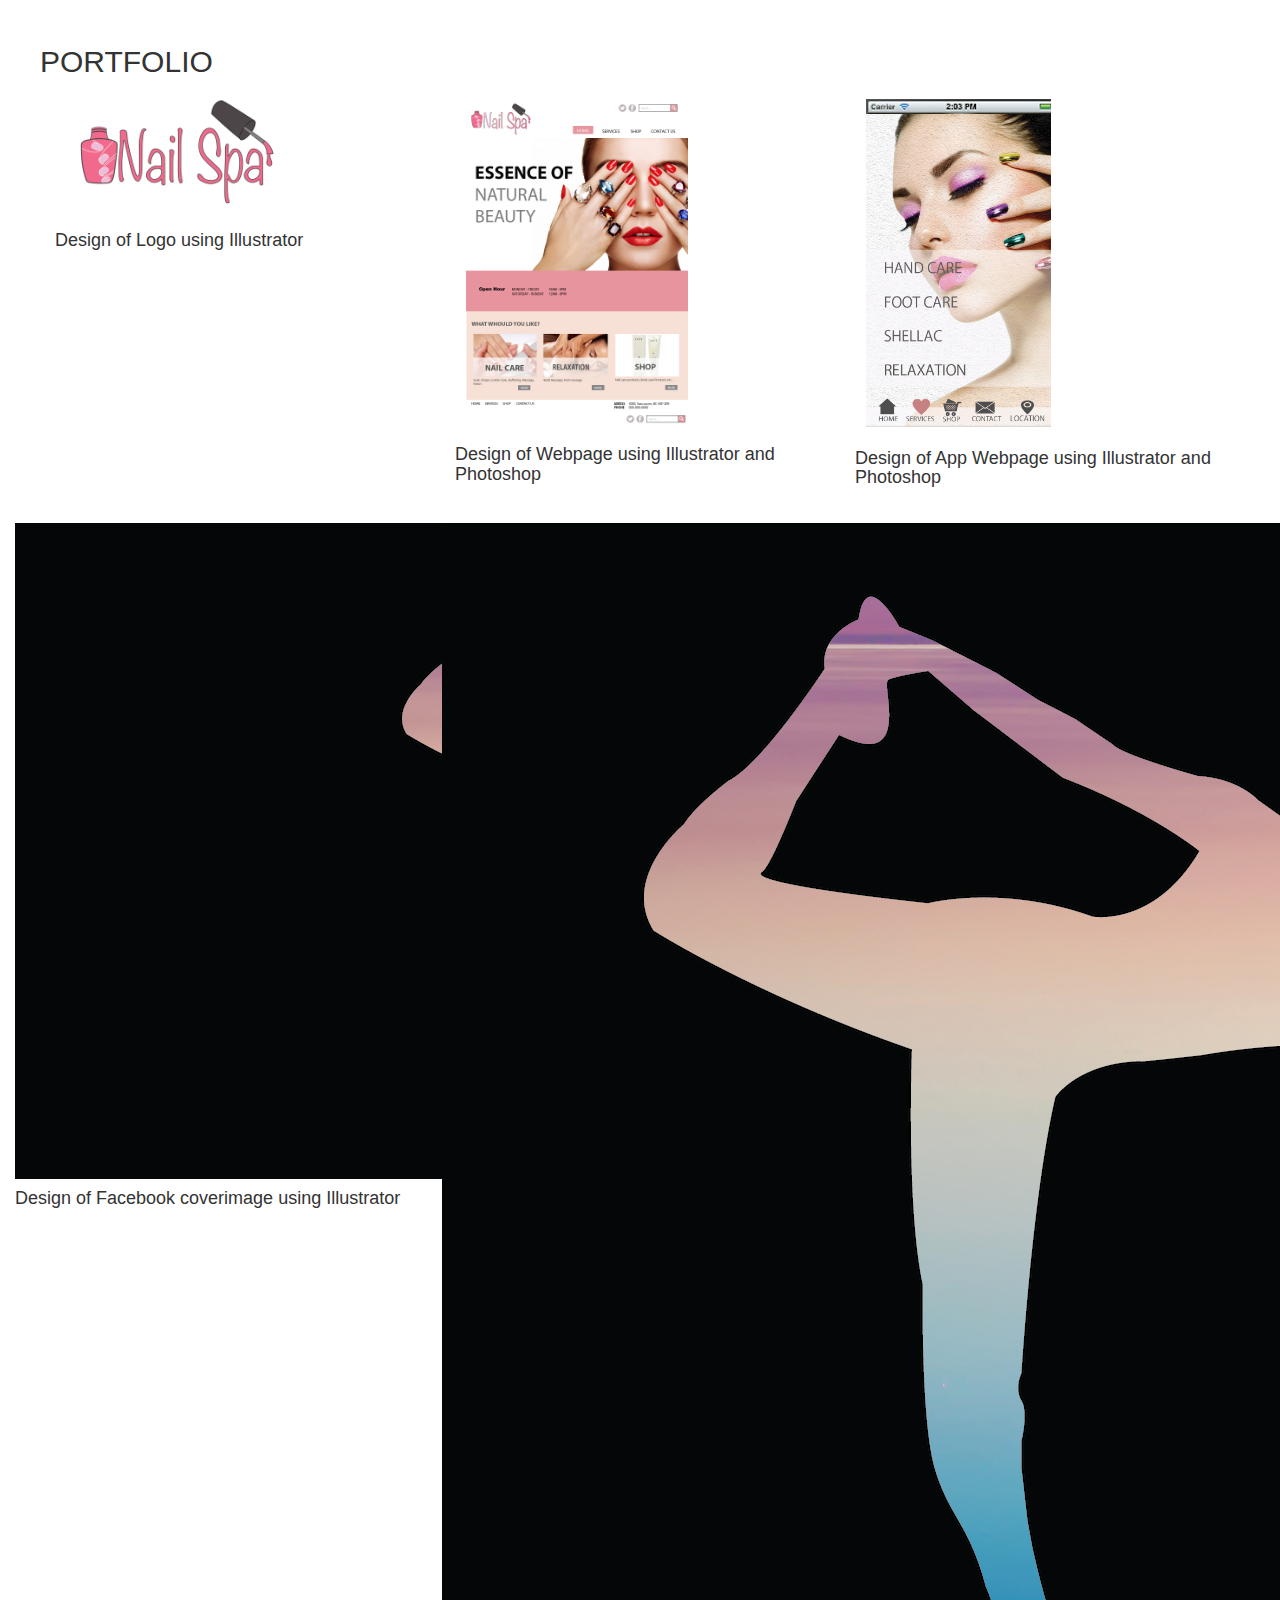
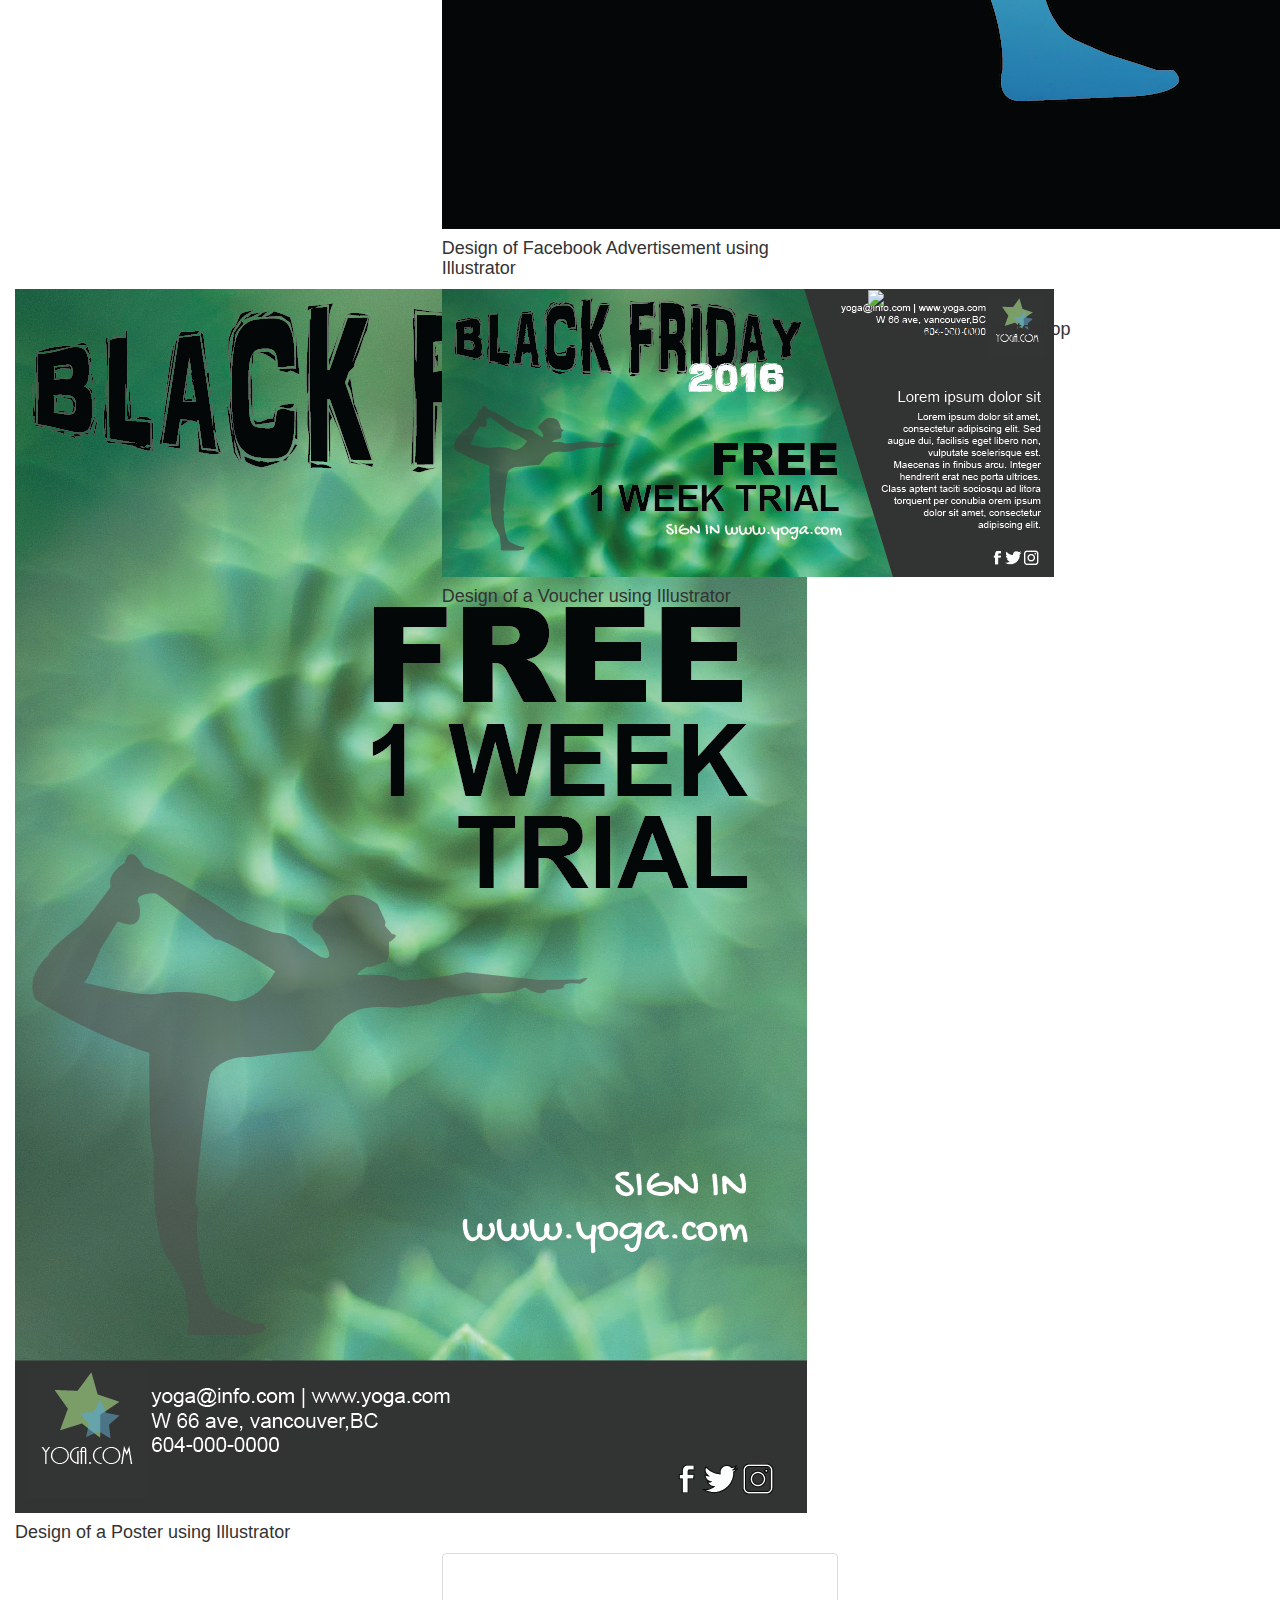
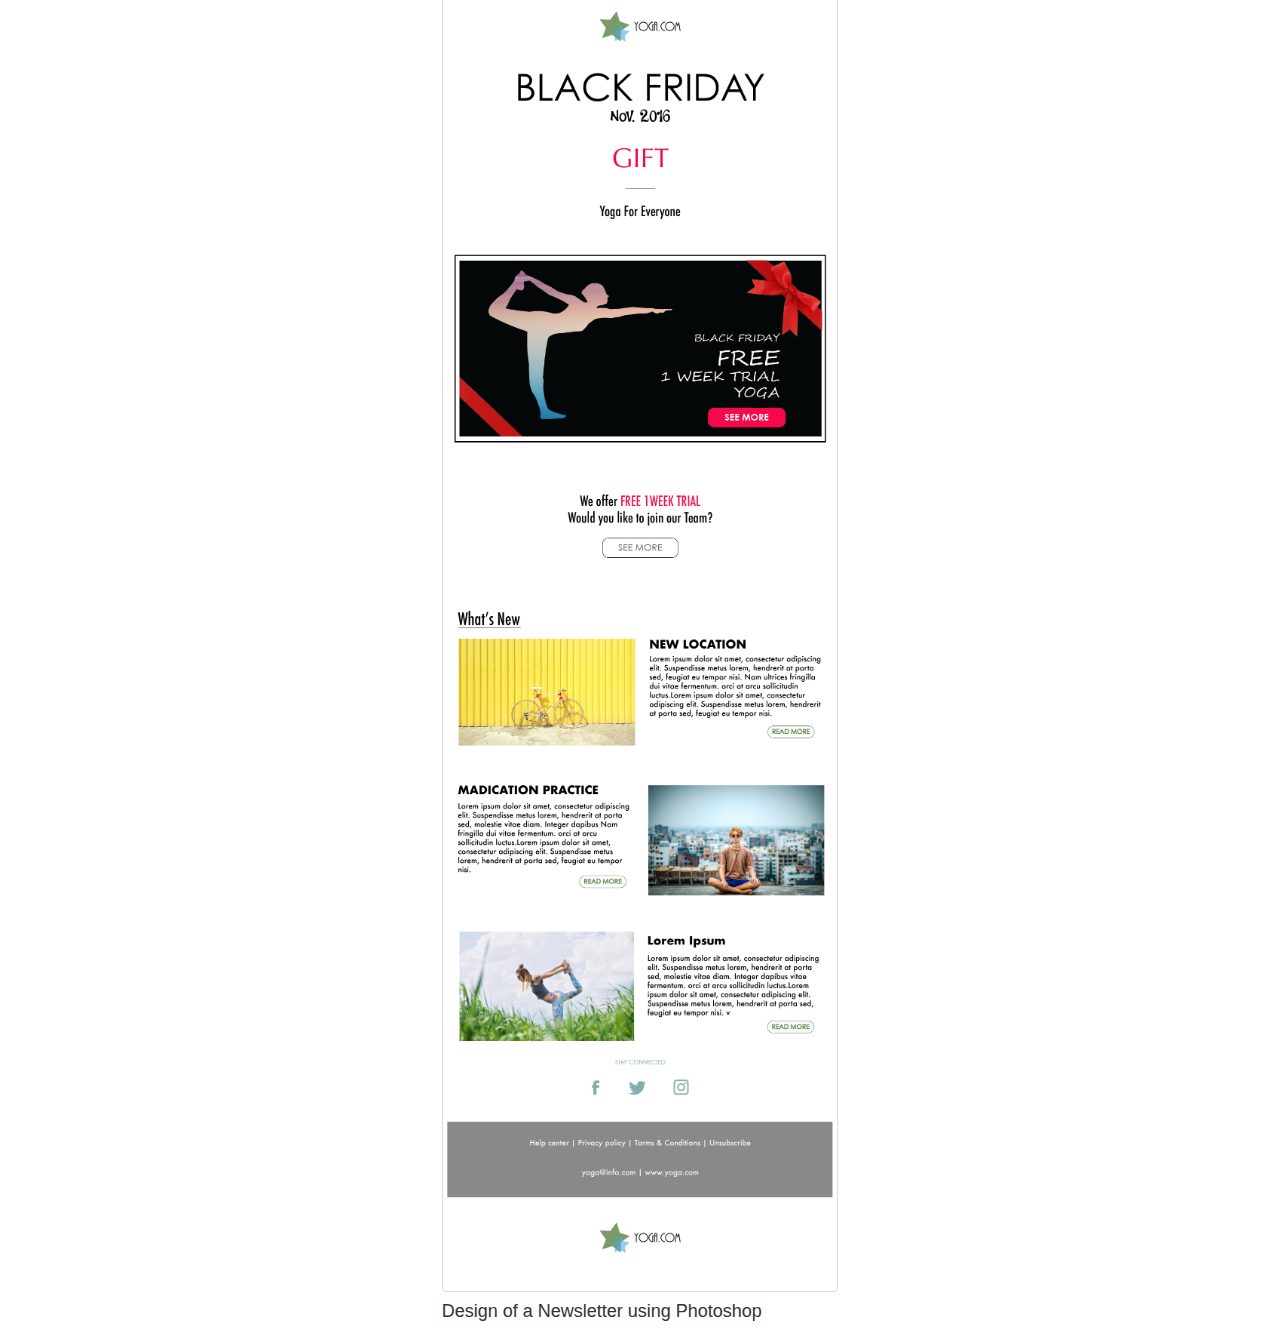
==== design.html @ 1d2e7ceb "Delete one of the menu" ====
<!DOCTYPE html>
<html lang="en">

<head>
    <meta charset="utf-8">
    <meta http-equiv="X-UA-Compatible" content="IE=edge">
    <meta name="viewport" content="width=device-width, initial-scale=1">
    <title>Ai Yamamoto</title>
    <link href="https://fonts.googleapis.com/css?family=Pathway+Gothic+One" rel="stylesheet">
    <link href="https://fonts.googleapis.com/css?family=Chela+One" rel="stylesheet">
    <link href="https://fonts.googleapis.com/css?family=Ranchers" rel="stylesheet">
    <link href="https://fonts.googleapis.com/css?family=Acme" rel="stylesheet">
    <link href="https://maxcdn.bootstrapcdn.com/font-awesome/4.7.0/css/font-awesome.min.css" rel="stylesheet">
    <link rel="stylesheet" href="css/bootstrap.css">
    <link href="css/hover-min.css" rel="stylesheet">
    <link rel="stylesheet" href="css/imagehover.css">
    <link rel="stylesheet" href="css/portfolio.css">

    <script type="text/javascript" src="js/jquery-3.1.1.min.js"></script>
    <script type="text/javascript" src="js/bootstrap.min.js"></script>
    <script type="text/javascript" src="js/portfolio.js"></script>
    <script src="http://ajax.googleapis.com/ajax/libs/jquery/1.9.1/jquery.min.js"></script>
</head>

<body>
    <div class="container">
        <div class="col-md-12" id="Portfolio" style="padding: 2%;">
            <h2>PORTFOLIO</h2>
            <div class="col-md-4 col-xs-4">
                <img class="hvr-grow-shadow" src="img/portfolioimages/logo.png" alt="R">
                <h4>Design of Logo using Illustrator</h4>
            </div>
            <div class="col-md-4 col-xs-4">
                <img class="hvr-grow-shadow" src="img/portfolioimages/Webdesign.png" alt="R">
                <h4>Design of Webpage using Illustrator and Photoshop</h4>
            </div>
            <div class="col-md-4 col-xs-4">
                <img class="hvr-grow-shadow" src="img/portfolioimages/APPwebdesign.png" alt="R" style="width:50%;">
                <h4>Design of App Webpage using Illustrator and Photoshop</h4>
            </div>
        </div>
        <div class="row">
            <div class="col-md-4 col-xs-4">
                <img src="img/portfolioimages/FBcoverimage.jpg" alt="R">
                <h4>Design of Facebook coverimage using Illustrator</h4>
            </div>
            <div class="col-md-4 col-xs-4">
                <img src="img/portfolioimages/FBAD.jpg" alt="R">
                <h4>Design of Facebook Advertisement using Illustrator</h4>
            </div>
            <div class="col-md-4 col-xs-4">
            </div>
        </div>
        <div class="row">
            <div class="col-md-4 col-xs-4">
                <img src="img/portfolioimages/Poster.png" alt="Poster">
                <h4>Design of a Poster using Illustrator</h4>
            </div>
            <div class="col-md-4 col-xs-4">
                <img src="img/portfolioimages/Voucher.png" alt="R">
                <h4>Design of a Voucher using Illustrator</h4>
            </div>
            <div class="col-md-4 col-xs-4">
                <img src="img/portfolioimages/MockUp.png" alt="R">
                <h4>Mockup using Photoshop</h4>
            </div>
        </div>
        <div class="row">
            <div class="col-md-4 col-xs-4">
            </div>
            <div class="col-md-4 col-xs-4">
                <img class="img-thumbnail" src="img/portfolioimages/Newsletter.png" alt="R">
                <h4>Design of a Newsletter using Photoshop</h4>
            </div>
            <div class="col-md-4 col-xs-4">
            </div>
        </div>
    </div>
</body>
---- css/imagehover.css ----
/*
 * ImageHover.css - http://www.imagehover.io
 * Version 1.0
 * Author: Ciarán Walsh

 * Made available under a MIT License:
 * http://www.opensource.org/licenses/mit-license.php

 */
[class^='imghvr-'],
[class*=' imghvr-'] {
  position: relative;
  display: inline-block;
  margin: 0px;
  max-width: 100%;
  background-color: #2266a5;
  color: #fff;
  overflow: hidden;
  -webkit-backface-visibility: hidden;
  backface-visibility: hidden;
  -moz-osx-font-smoothing: grayscale;
  -webkit-transform: translateZ(0);
  transform: translateZ(0);
}
[class^='imghvr-'] > img,
[class*=' imghvr-'] > img {
  vertical-align: top;
  max-width: 100%;
}
[class^='imghvr-'] figcaption,
[class*=' imghvr-'] figcaption {
  background-color: #135796;
  padding: 30px;
  position: absolute;
  top: 0;
  bottom: 0;
  left: 0;
  right: 0;
  color: #ffffff;
}
[class^='imghvr-'] figcaption h1,
[class*=' imghvr-'] figcaption h1,
[class^='imghvr-'] figcaption h2,
[class*=' imghvr-'] figcaption h2,
[class^='imghvr-'] figcaption h3,
[class*=' imghvr-'] figcaption h3,
[class^='imghvr-'] figcaption h4,
[class*=' imghvr-'] figcaption h4,
[class^='imghvr-'] figcaption h5,
[class*=' imghvr-'] figcaption h5,
[class^='imghvr-'] figcaption h6,
[class*=' imghvr-'] figcaption h6 {
  color: #ffffff;
}
[class^='imghvr-'] a,
[class*=' imghvr-'] a {
  position: absolute;
  top: 0;
  bottom: 0;
  left: 0;
  right: 0;
  z-index: 1;
}
[class^='imghvr-'],
[class*=' imghvr-'],
[class^='imghvr-']:before,
[class^='imghvr-']:after,
[class*=' imghvr-']:before,
[class*=' imghvr-']:after,
[class^='imghvr-'] *,
[class*=' imghvr-'] *,
[class^='imghvr-'] *:before,
[class^='imghvr-'] *:after,
[class*=' imghvr-'] *:before,
[class*=' imghvr-'] *:after {
  -webkit-box-sizing: border-box;
  box-sizing: border-box;
  -webkit-transition: all 0.35s ease;
  transition: all 0.35s ease;
}
/* imghvr-fade-*
   ----------------------------- */
[class^='imghvr-fade'] figcaption,
[class*=' imghvr-fade'] figcaption {
  opacity: 0;
}
[class^='imghvr-fade']:hover > img,
[class*=' imghvr-fade']:hover > img {
  opacity: 0;
}
[class^='imghvr-fade']:hover figcaption,
[class*=' imghvr-fade']:hover figcaption {
  opacity: 1;
}
[class^='imghvr-fade']:hover > img,
[class*=' imghvr-fade']:hover > img,
[class^='imghvr-fade']:hover figcaption,
[class*=' imghvr-fade']:hover figcaption {
  -webkit-transform: translate(0px, 0px);
  transform: translate(0px, 0px);
}
/* imghvr-fade
   ----------------------------- */
/* imghvr-fade-in-up
   ----------------------------- */
.imghvr-fade-in-up figcaption {
  -webkit-transform: translate(0px, 15%);
  transform: translate(0px, 15%);
}
/* imghvr-fade-in-down
   ----------------------------- */
.imghvr-fade-in-down figcaption {
  -webkit-transform: translate(0, -15%);
  transform: translate(0, -15%);
}
/* imghvr-fade-in-left
   ----------------------------- */
.imghvr-fade-in-left figcaption {
  -webkit-transform: translate(-15%, 0);
  transform: translate(-15%, 0);
}
/* imghvr-fade-in-right
   ----------------------------- */
.imghvr-fade-in-right figcaption {
  -webkit-transform: translate(15%, 0px);
  transform: translate(15%, 0px);
}
/* imghvr-push-*
   ----------------------------- */
[class^='imghvr-push-']:hover figcaption,
[class*=' imghvr-push-']:hover figcaption {
  -webkit-transform: translate(0, 0);
  transform: translate(0, 0);
}
/* imghvr-push-up
   ----------------------------- */
.imghvr-push-up figcaption {
  -webkit-transform: translateY(100%);
  transform: translateY(100%);
}
.imghvr-push-up:hover > img {
  -webkit-transform: translateY(-100%);
  transform: translateY(-100%);
}
/* imghvr-push-down
   ----------------------------- */
.imghvr-push-down figcaption {
  -webkit-transform: translateY(-100%);
  transform: translateY(-100%);
}
.imghvr-push-down:hover > img {
  -webkit-transform: translateY(100%);
  transform: translateY(100%);
}
/* imghvr-push-left
   ----------------------------- */
.imghvr-push-left figcaption {
  -webkit-transform: translateX(100%);
  transform: translateX(100%);
}
.imghvr-push-left:hover > img {
  -webkit-transform: translateX(-100%);
  transform: translateX(-100%);
}
/* imghvr-push--right
   ----------------------------- */
.imghvr-push-right figcaption {
  -webkit-transform: translateX(-100%);
  transform: translateX(-100%);
}
.imghvr-push-right:hover > img {
  -webkit-transform: translateX(100%);
  transform: translateX(100%);
}
/* imghvr-slide-*
   ----------------------------- */
[class^='imghvr-slide-']:hover figcaption,
[class*=' imghvr-slide-']:hover figcaption {
  -webkit-transform: translate(0, 0);
  transform: translate(0, 0);
}
/* imghvr-slide-up
   ----------------------------- */
.imghvr-slide-up figcaption {
  -webkit-transform: translateY(100%);
  transform: translateY(100%);
}
/* imghvr-slide-down
   ----------------------------- */
.imghvr-slide-down figcaption {
  -webkit-transform: translateY(-100%);
  transform: translateY(-100%);
}
/* imghvr-slide-left
   ----------------------------- */
.imghvr-slide-left figcaption {
  -webkit-transform: translateX(100%);
  transform: translateX(100%);
}
/* imghvr-slide-right
   ----------------------------- */
.imghvr-slide-right figcaption {
  -webkit-transform: translateX(-100%);
  transform: translateX(-100%);
}
/* imghvr-slide-top-left
   ----------------------------- */
.imghvr-slide-top-left figcaption {
  -webkit-transform: translate(-100%, -100%);
  transform: translate(-100%, -100%);
}
/* imghvr-slide-top-right
   ----------------------------- */
.imghvr-slide-top-right figcaption {
  -webkit-transform: translate(100%, -100%);
  transform: translate(100%, -100%);
}
/* imghvr-slide-bottom-left
   ----------------------------- */
.imghvr-slide-bottom-left figcaption {
  -webkit-transform: translate(-100%, 100%);
  transform: translate(-100%, 100%);
}
/* imghvr-slide-bottom-right
   ----------------------------- */
.imghvr-slide-bottom-right figcaption {
  -webkit-transform: translate(100%, 100%);
  transform: translate(100%, 100%);
}
/* imghvr-reveal-*
   ----------------------------- */
[class^='imghvr-reveal-']:before,
[class*=' imghvr-reveal-']:before {
  position: absolute;
  top: 0;
  bottom: 0;
  left: 0;
  right: 0;
  content: '';
  background-color: #135796;
}
[class^='imghvr-reveal-'] figcaption,
[class*=' imghvr-reveal-'] figcaption {
  opacity: 0;
}
[class^='imghvr-reveal-']:hover:before,
[class*=' imghvr-reveal-']:hover:before {
  -webkit-transform: translate(0, 0);
  transform: translate(0, 0);
}
[class^='imghvr-reveal-']:hover figcaption,
[class*=' imghvr-reveal-']:hover figcaption {
  opacity: 1;
  -webkit-transition-delay: 0.21s;
  transition-delay: 0.21s;
}
/* imghvr-reveal-up
   ----------------------------- */
.imghvr-reveal-up:before {
  -webkit-transform: translateY(100%);
  transform: translateY(100%);
}
/* imghvr-reveal-down
   ----------------------------- */
.imghvr-reveal-down:before {
  -webkit-transform: translateY(-100%);
  transform: translateY(-100%);
}
/* imghvr-reveal-left
   ----------------------------- */
.imghvr-reveal-left:before {
  -webkit-transform: translateX(100%);
  transform: translateX(100%);
}
/* imghvr-reveal-right
   ----------------------------- */
.imghvr-reveal-right:before {
  -webkit-transform: translateX(-100%);
  transform: translateX(-100%);
}
/* imghvr-reveal-top-left
   ----------------------------- */
.imghvr-reveal-top-left:before {
  -webkit-transform: translate(-100%, -100%);
  transform: translate(-100%, -100%);
}
/* imghvr-reveal-top-right
   ----------------------------- */
.imghvr-reveal-top-right:before {
  -webkit-transform: translate(100%, -100%);
  transform: translate(100%, -100%);
}
/* imghvr-reveal-bottom-left
   ----------------------------- */
.imghvr-reveal-bottom-left:before {
  -webkit-transform: translate(-100%, 100%);
  transform: translate(-100%, 100%);
}
/* imghvr-reveal-bottom-right
   ----------------------------- */
.imghvr-reveal-bottom-right:before {
  -webkit-transform: translate(100%, 100%);
  transform: translate(100%, 100%);
}
/* imghvr-hinge-*
   ----------------------------- */
[class^='imghvr-hinge-'],
[class*=' imghvr-hinge-'] {
  -webkit-perspective: 50em;
  perspective: 50em;
}
[class^='imghvr-hinge-'] figcaption,
[class*=' imghvr-hinge-'] figcaption {
  opacity: 0;
  z-index: 1;
}
[class^='imghvr-hinge-']:hover img,
[class*=' imghvr-hinge-']:hover img {
  opacity: 0;
}
[class^='imghvr-hinge-']:hover figcaption,
[class*=' imghvr-hinge-']:hover figcaption {
  opacity: 1;
  -webkit-transition-delay: 0.21s;
  transition-delay: 0.21s;
}
/* imghvr-hinge-up
   ----------------------------- */
.imghvr-hinge-up img {
  -webkit-transform-origin: 50% 0%;
  -ms-transform-origin: 50% 0%;
  transform-origin: 50% 0%;
}
.imghvr-hinge-up figcaption {
  -webkit-transform: rotateX(90deg);
  transform: rotateX(90deg);
  -webkit-transform-origin: 50% 100%;
  -ms-transform-origin: 50% 100%;
  transform-origin: 50% 100%;
}
.imghvr-hinge-up:hover > img {
  -webkit-transform: rotateX(-90deg);
  transform: rotateX(-90deg);
}
.imghvr-hinge-up:hover figcaption {
  -webkit-transform: rotateX(0deg);
  transform: rotateX(0deg);
}
/* imghvr-hinge-down
   ----------------------------- */
.imghvr-hinge-down img {
  -webkit-transform-origin: 50% 100%;
  -ms-transform-origin: 50% 100%;
  transform-origin: 50% 100%;
}
.imghvr-hinge-down figcaption {
  -webkit-transform: rotateX(-90deg);
  transform: rotateX(-90deg);
  -webkit-transform-origin: 50% -50%;
  -ms-transform-origin: 50% -50%;
  transform-origin: 50% -50%;
}
.imghvr-hinge-down:hover > img {
  -webkit-transform: rotateX(90deg);
  transform: rotateX(90deg);
  opacity: 0;
}
.imghvr-hinge-down:hover figcaption {
  -webkit-transform: rotateX(0deg);
  transform: rotateX(0deg);
}
/* imghvr-hinge-left
   ----------------------------- */
.imghvr-hinge-left img {
  -webkit-transform-origin: 0% 50%;
  -ms-transform-origin: 0% 50%;
  transform-origin: 0% 50%;
}
.imghvr-hinge-left figcaption {
  -webkit-transform: rotateY(-90deg);
  transform: rotateY(-90deg);
  -webkit-transform-origin: 100% 50%;
  -ms-transform-origin: 100% 50%;
  transform-origin: 100% 50%;
}
.imghvr-hinge-left:hover > img {
  -webkit-transform: rotateY(90deg);
  transform: rotateY(90deg);
}
.imghvr-hinge-left:hover figcaption {
  -webkit-transform: rotateY(0deg);
  transform: rotateY(0deg);
}
/* imghvr-hinge-right
   ----------------------------- */
.imghvr-hinge-right img {
  -webkit-transform-origin: 100% 50%;
  -ms-transform-origin: 100% 50%;
  transform-origin: 100% 50%;
}
.imghvr-hinge-right figcaption {
  -webkit-transform: rotateY(90deg);
  transform: rotateY(90deg);
  -webkit-transform-origin: 0 50%;
  -ms-transform-origin: 0 50%;
  transform-origin: 0 50%;
}
.imghvr-hinge-right:hover > img {
  -webkit-transform: rotateY(-90deg);
  transform: rotateY(-90deg);
}
.imghvr-hinge-right:hover figcaption {
  -webkit-transform: rotateY(0deg);
  transform: rotateY(0deg);
}
/* imghvr-flip-*
   ----------------------------- */
[class^='imghvr-flip-'],
[class*=' imghvr-flip-'] {
  -webkit-perspective: 50em;
  perspective: 50em;
}
[class^='imghvr-flip-'] img,
[class*=' imghvr-flip-'] img {
  backface-visibility: hidden;
}
[class^='imghvr-flip-'] figcaption,
[class*=' imghvr-flip-'] figcaption {
  opacity: 0;
}
[class^='imghvr-flip-']:hover > img,
[class*=' imghvr-flip-']:hover > img {
  opacity: 0;
}
[class^='imghvr-flip-']:hover figcaption,
[class*=' imghvr-flip-']:hover figcaption {
  opacity: 1;
  -webkit-transition-delay: 0.13999999999999999s;
  transition-delay: 0.13999999999999999s;
}
/* imghvr-flip-horiz
   ----------------------------- */
.imghvr-flip-horiz figcaption {
  -webkit-transform: rotateX(90deg);
  transform: rotateX(90deg);
  -webkit-transform-origin: 0% 50%;
  -ms-transform-origin: 0% 50%;
  transform-origin: 0% 50%;
}
.imghvr-flip-horiz:hover img {
  -webkit-transform: rotateX(-180deg);
  transform: rotateX(-180deg);
}
.imghvr-flip-horiz:hover figcaption {
  -webkit-transform: rotateX(0deg);
  transform: rotateX(0deg);
}
/* imghvr-flip-vert
   ----------------------------- */
.imghvr-flip-vert figcaption {
  -webkit-transform: rotateY(90deg);
  transform: rotateY(90deg);
  -webkit-transform-origin: 50% 0%;
  -ms-transform-origin: 50% 0%;
  transform-origin: 50% 0%;
}
.imghvr-flip-vert:hover > img {
  -webkit-transform: rotateY(-180deg);
  transform: rotateY(-180deg);
}
.imghvr-flip-vert:hover figcaption {
  -webkit-transform: rotateY(0deg);
  transform: rotateY(0deg);
}
/* imghvr-flip-diag-1
   ----------------------------- */
.imghvr-flip-diag-1 figcaption {
  -webkit-transform: rotate3d(1, -1, 0, 100deg);
  transform: rotate3d(1, -1, 0, 100deg);
}
.imghvr-flip-diag-1:hover > img {
  -webkit-transform: rotate3d(-1, 1, 0, 100deg);
  transform: rotate3d(-1, 1, 0, 100deg);
}
.imghvr-flip-diag-1:hover figcaption {
  -webkit-transform: rotate3d(0, 0, 0, 0deg);
  transform: rotate3d(0, 0, 0, 0deg);
}
/* imghvr-flip-diag-2
   ----------------------------- */
.imghvr-flip-diag-2 figcaption {
  -webkit-transform: rotate3d(1, 1, 0, 100deg);
  transform: rotate3d(1, 1, 0, 100deg);
}
.imghvr-flip-diag-2:hover > img {
  -webkit-transform: rotate3d(-1, -1, 0, 100deg);
  transform: rotate3d(-1, -1, 0, 100deg);
}
.imghvr-flip-diag-2:hover figcaption {
  -webkit-transform: rotate3d(0, 0, 0, 0deg);
  transform: rotate3d(0, 0, 0, 0deg);
}
/* imghvr-shutter-out-*
   ----------------------------- */
[class^='imghvr-shutter-out-']:before,
[class*=' imghvr-shutter-out-']:before {
  background: #135796;
  position: absolute;
  content: '';
  -webkit-transition-delay: 0.105s;
  transition-delay: 0.105s;
}
[class^='imghvr-shutter-out-'] figcaption,
[class*=' imghvr-shutter-out-'] figcaption {
  opacity: 0;
  -webkit-transition-delay: 0s;
  transition-delay: 0s;
}
[class^='imghvr-shutter-out-']:hover:before,
[class*=' imghvr-shutter-out-']:hover:before {
  -webkit-transition-delay: 0s;
  transition-delay: 0s;
}
[class^='imghvr-shutter-out-']:hover figcaption,
[class*=' imghvr-shutter-out-']:hover figcaption {
  opacity: 1;
  -webkit-transition-delay: 0.105s;
  transition-delay: 0.105s;
}
/* imghvr-shutter-out-horiz
   ----------------------------- */
.imghvr-shutter-out-horiz:before {
  left: 50%;
  right: 50%;
  top: 0;
  bottom: 0;
}
.imghvr-shutter-out-horiz:hover:before {
  left: 0;
  right: 0;
}
/* imghvr-shutter-out-vert
   ----------------------------- */
.imghvr-shutter-out-vert:before {
  top: 50%;
  bottom: 50%;
  left: 0;
  right: 0;
}
.imghvr-shutter-out-vert:hover:before {
  top: 0;
  bottom: 0;
}
/* imghvr-shutter-out-diag-1
   ----------------------------- */
.imghvr-shutter-out-diag-1:before {
  top: 50%;
  bottom: 50%;
  left: -35%;
  right: -35%;
  -webkit-transform: rotate(45deg);
  transform: rotate(45deg);
}
.imghvr-shutter-out-diag-1:hover:before {
  top: -35%;
  bottom: -35%;
}
/* imghvr-shutter-out-diag-2
   ----------------------------- */
.imghvr-shutter-out-diag-2:before {
  top: 50%;
  bottom: 50%;
  left: -35%;
  right: -35%;
  -webkit-transform: rotate(-45deg);
  transform: rotate(-45deg);
}
.imghvr-shutter-out-diag-2:hover:before {
  top: -35%;
  bottom: -35%;
}
/* imghvr-shutter-in-*
   ----------------------------- */
[class^='imghvr-shutter-in-']:after,
[class*=' imghvr-shutter-in-']:after,
[class^='imghvr-shutter-in-']:before,
[class*=' imghvr-shutter-in-']:before {
  background: #135796;
  position: absolute;
  content: '';
}
[class^='imghvr-shutter-in-']:after,
[class*=' imghvr-shutter-in-']:after {
  top: 0;
  left: 0;
}
[class^='imghvr-shutter-in-']:before,
[class*=' imghvr-shutter-in-']:before {
  right: 0;
  bottom: 0;
}
[class^='imghvr-shutter-in-'] figcaption,
[class*=' imghvr-shutter-in-'] figcaption {
  opacity: 0;
  z-index: 1;
}
[class^='imghvr-shutter-in-']:hover figcaption,
[class*=' imghvr-shutter-in-']:hover figcaption {
  opacity: 1;
  -webkit-transition-delay: 0.21s;
  transition-delay: 0.21s;
}
/* imghvr-shutter-in-horiz
   ----------------------------- */
.imghvr-shutter-in-horiz:after,
.imghvr-shutter-in-horiz:before {
  width: 0;
  height: 100%;
}
.imghvr-shutter-in-horiz:hover:after,
.imghvr-shutter-in-horiz:hover:before {
  width: 50%;
}
/* imghvr-shutter-in-vert
   ----------------------------- */
.imghvr-shutter-in-vert:after,
.imghvr-shutter-in-vert:before {
  height: 0;
  width: 100%;
}
.imghvr-shutter-in-vert:hover:after,
.imghvr-shutter-in-vert:hover:before {
  height: 50%;
}
/* imghvr-shutter-in-out-horiz
   ----------------------------- */
.imghvr-shutter-in-out-horiz:after,
.imghvr-shutter-in-out-horiz:before {
  width: 0;
  height: 100%;
}
.imghvr-shutter-in-out-horiz:hover:after,
.imghvr-shutter-in-out-horiz:hover:before {
  width: 100%;
  opacity: 0.75;
}
/* imghvr-shutter-in-out-vert
   ----------------------------- */
.imghvr-shutter-in-out-vert:after,
.imghvr-shutter-in-out-vert:before {
  height: 0;
  width: 100%;
}
.imghvr-shutter-in-out-vert:hover:after,
.imghvr-shutter-in-out-vert:hover:before {
  height: 100%;
  opacity: 0.75;
}
/* imghvr-shutter-in-out-diag-1
   ----------------------------- */
.imghvr-shutter-in-out-diag-1:after,
.imghvr-shutter-in-out-diag-1:before {
  width: 200%;
  height: 200%;
  -webkit-transition: all 0.6s ease;
  transition: all 0.6s ease;
  opacity: 0.75;
}
.imghvr-shutter-in-out-diag-1:after {
  -webkit-transform: skew(-45deg) translateX(-150%);
  transform: skew(-45deg) translateX(-150%);
}
.imghvr-shutter-in-out-diag-1:before {
  -webkit-transform: skew(-45deg) translateX(150%);
  transform: skew(-45deg) translateX(150%);
}
.imghvr-shutter-in-out-diag-1:hover:after {
  -webkit-transform: skew(-45deg) translateX(-50%);
  transform: skew(-45deg) translateX(-50%);
}
.imghvr-shutter-in-out-diag-1:hover:before {
  -webkit-transform: skew(-45deg) translateX(50%);
  transform: skew(-45deg) translateX(50%);
}
/* imghvr-shutter-in-out-diag-2
   ----------------------------- */
.imghvr-shutter-in-out-diag-2:after,
.imghvr-shutter-in-out-diag-2:before {
  width: 200%;
  height: 200%;
  -webkit-transition: all 0.6s ease;
  transition: all 0.6s ease;
  opacity: 0.75;
}
.imghvr-shutter-in-out-diag-2:after {
  -webkit-transform: skew(45deg) translateX(-100%);
  transform: skew(45deg) translateX(-100%);
}
.imghvr-shutter-in-out-diag-2:before {
  -webkit-transform: skew(45deg) translateX(100%);
  transform: skew(45deg) translateX(100%);
}
.imghvr-shutter-in-out-diag-2:hover:after {
  -webkit-transform: skew(45deg) translateX(0%);
  transform: skew(45deg) translateX(0%);
}
.imghvr-shutter-in-out-diag-2:hover:before {
  -webkit-transform: skew(45deg) translateX(0%);
  transform: skew(45deg) translateX(0%);
}
/* imghvr-fold*
   ----------------------------- */
[class^='imghvr-fold'],
[class*=' imghvr-fold'] {
  -webkit-perspective: 50em;
  perspective: 50em;
}
[class^='imghvr-fold'] img,
[class*=' imghvr-fold'] img {
  -webkit-transform-origin: 50% 0%;
  -ms-transform-origin: 50% 0%;
  transform-origin: 50% 0%;
}
[class^='imghvr-fold'] figcaption,
[class*=' imghvr-fold'] figcaption {
  z-index: 1;
  opacity: 0;
}
[class^='imghvr-fold']:hover > img,
[class*=' imghvr-fold']:hover > img {
  opacity: 0;
  -webkit-transition-delay: 0;
  transition-delay: 0;
}
[class^='imghvr-fold']:hover figcaption,
[class*=' imghvr-fold']:hover figcaption {
  -webkit-transform: rotateX(0deg) translate3d(0, 0%, 0) scale(1);
  transform: rotateX(0deg) translate3d(0, 0%, 0) scale(1);
  opacity: 1;
  -webkit-transition-delay: 0.21s;
  transition-delay: 0.21s;
}
/* imghvr-fold-up
   ----------------------------- */
.imghvr-fold-up > img {
  -webkit-transform-origin: 50% 0%;
  -ms-transform-origin: 50% 0%;
  transform-origin: 50% 0%;
}
.imghvr-fold-up figcaption {
  -webkit-transform: rotateX(-90deg) translate3d(0%, -50%, 0) scale(0.6);
  transform: rotateX(-90deg) translate3d(0%, -50%, 0) scale(0.6);
  -webkit-transform-origin: 50% 100%;
  -ms-transform-origin: 50% 100%;
  transform-origin: 50% 100%;
}
.imghvr-fold-up:hover > img {
  -webkit-transform: rotateX(90deg) scale(0.6) translateY(50%);
  transform: rotateX(90deg) scale(0.6) translateY(50%);
}
/* imghvr-fold-down
   ----------------------------- */
.imghvr-fold-down > img {
  -webkit-transform-origin: 50% 100%;
  -ms-transform-origin: 50% 100%;
  transform-origin: 50% 100%;
}
.imghvr-fold-down figcaption {
  -webkit-transform: rotateX(90deg) translate3d(0%, 50%, 0) scale(0.6);
  transform: rotateX(90deg) translate3d(0%, 50%, 0) scale(0.6);
  -webkit-transform-origin: 50% 0%;
  -ms-transform-origin: 50% 0%;
  transform-origin: 50% 0%;
}
.imghvr-fold-down:hover > img {
  -webkit-transform: rotateX(-90deg) scale(0.6) translateY(-50%);
  transform: rotateX(-90deg) scale(0.6) translateY(-50%);
}
/* imghvr-fold-left
   ----------------------------- */
.imghvr-fold-left > img {
  -webkit-transform-origin: 0% 50%;
  -ms-transform-origin: 0% 50%;
  transform-origin: 0% 50%;
}
.imghvr-fold-left figcaption {
  -webkit-transform: rotateY(90deg) translate3d(-50%, 0%, 0) scale(0.6);
  transform: rotateY(90deg) translate3d(-50%, 0%, 0) scale(0.6);
  -webkit-transform-origin: 100% 50%;
  -ms-transform-origin: 100% 50%;
  transform-origin: 100% 50%;
}
.imghvr-fold-left:hover > img {
  -webkit-transform: rotateY(-90deg) scale(0.6) translateX(50%);
  transform: rotateY(-90deg) scale(0.6) translateX(50%);
}
/* imghvr-fold-right
   ----------------------------- */
.imghvr-fold-right {
  -webkit-perspective: 50em;
  perspective: 50em;
}
.imghvr-fold-right > img {
  -webkit-transform-origin: 100% 50%;
  -ms-transform-origin: 100% 50%;
  transform-origin: 100% 50%;
}
.imghvr-fold-right figcaption {
  -webkit-transform: rotateY(-90deg) translate3d(50%, 0%, 0) scale(0.6);
  transform: rotateY(-90deg) translate3d(50%, 0%, 0) scale(0.6);
  -webkit-transform-origin: 0 50%;
  -ms-transform-origin: 0 50%;
  transform-origin: 0 50%;
}
.imghvr-fold-right:hover > img {
  -webkit-transform: rotateY(90deg) scale(0.6) translateX(-50%);
  transform: rotateY(90deg) scale(0.6) translateX(-50%);
}
/* imghvr-zoom-in
   ----------------------------- */
.imghvr-zoom-in figcaption {
  opacity: 0;
  -webkit-transform: scale(0.5);
  transform: scale(0.5);
}
.imghvr-zoom-in:hover figcaption {
  -webkit-transform: scale(1);
  transform: scale(1);
  opacity: 1;
}
/* imghvr-zoom-out*
   ----------------------------- */
[class^='imghvr-zoom-out'] figcaption,
[class*=' imghvr-zoom-out'] figcaption {
  -webkit-transform: scale(0.5);
  transform: scale(0.5);
  -webkit-transform-origin: 50% 50%;
  -ms-transform-origin: 50% 50%;
  transform-origin: 50% 50%;
  opacity: 0;
}
[class^='imghvr-zoom-out']:hover figcaption,
[class*=' imghvr-zoom-out']:hover figcaption,
[class^='imghvr-zoom-out'].hover figcaption,
[class*=' imghvr-zoom-out'].hover figcaption {
  -webkit-transform: scale(1);
  transform: scale(1);
  opacity: 1;
  -webkit-transition-delay: 0.35s;
  transition-delay: 0.35s;
}
/* imghvr-zoom-out
   ----------------------------- */
.imghvr-zoom-out:hover > img {
  -webkit-transform: scale(0.5);
  transform: scale(0.5);
  opacity: 0;
}
/* imghvr-zoom-out-up
   ----------------------------- */
.imghvr-zoom-out-up:hover > img,
.imghvr-zoom-out-up.hover > img {
  -webkit-animation: imghvr-zoom-out-up 0.40249999999999997s linear;
  animation: imghvr-zoom-out-up 0.40249999999999997s linear;
  -webkit-animation-iteration-count: 1;
  animation-iteration-count: 1;
  -webkit-animation-fill-mode: forwards;
  animation-fill-mode: forwards;
}
@-webkit-keyframes imghvr-zoom-out-up {
  50% {
    -webkit-transform: scale(0.8) translateY(0%);
    transform: scale(0.8) translateY(0%);
    opacity: 0.5;
  }
  100% {
    -webkit-transform: scale(0.8) translateY(-150%);
    transform: scale(0.8) translateY(-150%);
    opacity: 0.5;
  }
}
@keyframes imghvr-zoom-out-up {
  50% {
    -webkit-transform: scale(0.8) translateY(0%);
    transform: scale(0.8) translateY(0%);
    opacity: 0.5;
  }
  100% {
    -webkit-transform: scale(0.8) translateY(-150%);
    transform: scale(0.8) translateY(-150%);
    opacity: 0.5;
  }
}
/* imghvr-zoom-out-down
   ----------------------------- */
.imghvr-zoom-out-down:hover > img,
.imghvr-zoom-out-down.hover > img {
  -webkit-animation: imghvr-zoom-out-down 0.40249999999999997s linear;
  animation: imghvr-zoom-out-down 0.40249999999999997s linear;
  -webkit-animation-iteration-count: 1;
  animation-iteration-count: 1;
  -webkit-animation-fill-mode: forwards;
  animation-fill-mode: forwards;
}
@-webkit-keyframes imghvr-zoom-out-down {
  50% {
    -webkit-transform: scale(0.8) translateY(0%);
    transform: scale(0.8) translateY(0%);
    opacity: 0.5;
  }
  100% {
    -webkit-transform: scale(0.8) translateY(150%);
    transform: scale(0.8) translateY(150%);
    opacity: 0.5;
  }
}
@keyframes imghvr-zoom-out-down {
  50% {
    -webkit-transform: scale(0.8) translateY(0%);
    transform: scale(0.8) translateY(0%);
    opacity: 0.5;
  }
  100% {
    -webkit-transform: scale(0.8) translateY(150%);
    transform: scale(0.8) translateY(150%);
    opacity: 0.5;
  }
}
/* imghvr-zoom-out-left
   ----------------------------- */
.imghvr-zoom-out-left:hover > img,
.imghvr-zoom-out-left.hover > img {
  -webkit-animation: imghvr-zoom-out-left 0.40249999999999997s linear;
  animation: imghvr-zoom-out-left 0.40249999999999997s linear;
  -webkit-animation-iteration-count: 1;
  animation-iteration-count: 1;
  -webkit-animation-fill-mode: forwards;
  animation-fill-mode: forwards;
}
@-webkit-keyframes imghvr-zoom-out-left {
  50% {
    -webkit-transform: scale(0.8) translateX(0%);
    transform: scale(0.8) translateX(0%);
    opacity: 0.5;
  }
  100% {
    -webkit-transform: scale(0.8) translateX(-150%);
    transform: scale(0.8) translateX(-150%);
    opacity: 0.5;
  }
}
@keyframes imghvr-zoom-out-left {
  50% {
    -webkit-transform: scale(0.8) translateX(0%);
    transform: scale(0.8) translateX(0%);
    opacity: 0.5;
  }
  100% {
    -webkit-transform: scale(0.8) translateX(-150%);
    transform: scale(0.8) translateX(-150%);
    opacity: 0.5;
  }
}
/* imghvr-zoom-out-right
   ----------------------------- */
.imghvr-zoom-out-right:hover > img,
.imghvr-zoom-out-right.hover > img {
  -webkit-animation: imghvr-zoom-out-right 0.40249999999999997s linear;
  animation: imghvr-zoom-out-right 0.40249999999999997s linear;
  -webkit-animation-iteration-count: 1;
  animation-iteration-count: 1;
  -webkit-animation-fill-mode: forwards;
  animation-fill-mode: forwards;
}
@-webkit-keyframes imghvr-zoom-out-right {
  50% {
    -webkit-transform: scale(0.8) translateX(0%);
    transform: scale(0.8) translateX(0%);
    opacity: 0.5;
  }
  100% {
    -webkit-transform: scale(0.8) translateX(150%);
    transform: scale(0.8) translateX(150%);
    opacity: 0.5;
  }
}
@keyframes imghvr-zoom-out-right {
  50% {
    -webkit-transform: scale(0.8) translateX(0%);
    transform: scale(0.8) translateX(0%);
    opacity: 0.5;
  }
  100% {
    -webkit-transform: scale(0.8) translateX(150%);
    transform: scale(0.8) translateX(150%);
    opacity: 0.5;
  }
}
/* imghvr-zoom-out-flip-horiz
   ----------------------------- */
.imghvr-zoom-out-flip-horiz {
  -webkit-perspective: 50em;
  perspective: 50em;
}
.imghvr-zoom-out-flip-horiz figcaption {
  opacity: 0;
  -webkit-transform: rotateX(90deg) translateY(-100%) scale(0.5);
  transform: rotateX(90deg) translateY(-100%) scale(0.5);
}
.imghvr-zoom-out-flip-horiz:hover > img,
.imghvr-zoom-out-flip-horiz.hover > img {
  -webkit-transform: rotateX(-100deg) translateY(50%) scale(0.5);
  transform: rotateX(-100deg) translateY(50%) scale(0.5);
  opacity: 0;
  -webkit-transition-delay: 0;
  transition-delay: 0;
}
.imghvr-zoom-out-flip-horiz:hover figcaption,
.imghvr-zoom-out-flip-horiz.hover figcaption {
  -webkit-transform: rotateX(0deg) translateY(0%) scale(1);
  transform: rotateX(0deg) translateY(0%) scale(1);
  opacity: 1;
  -webkit-transition-delay: 0.35s;
  transition-delay: 0.35s;
}
/* imghvr-zoom-out-flip-vert
   ----------------------------- */
.imghvr-zoom-out-flip-vert {
  -webkit-perspective: 50em;
  perspective: 50em;
}
.imghvr-zoom-out-flip-vert figcaption {
  opacity: 0;
  -webkit-transform: rotateY(90deg) translate(50%, 0px) scale(0.5);
  transform: rotateY(90deg) translate(50%, 0px) scale(0.5);
}
.imghvr-zoom-out-flip-vert:hover > img,
.imghvr-zoom-out-flip-vert.hover > img {
  -webkit-transform: rotateY(-100deg) translateX(50%) scale(0.5);
  transform: rotateY(-100deg) translateX(50%) scale(0.5);
  opacity: 0;
  -webkit-transition-delay: 0;
  transition-delay: 0;
}
.imghvr-zoom-out-flip-vert:hover figcaption,
.imghvr-zoom-out-flip-vert.hover figcaption {
  -webkit-transform: rotateY(0deg) translate(0px, 0px) scale(1);
  transform: rotateY(0deg) translate(0px, 0px) scale(1);
  opacity: 1;
  -webkit-transition-delay: 0.35s;
  transition-delay: 0.35s;
}
/* imghvr-blur
   ----------------------------- */
.imghvr-blur figcaption {
  opacity: 0;
}
.imghvr-blur:hover > img {
  -webkit-filter: blur(30px);
  filter: blur(30px);
  -webkit-transform: scale(1.2);
  transform: scale(1.2);
  opacity: 0;
}
.imghvr-blur:hover figcaption {
  opacity: 1;
  -webkit-transition-delay: 0.21s;
  transition-delay: 0.21s;
}
---- css/portfolio.css ----
[class^='imghvr-reveal-']:before, [class*=' imghvr-reveal-']:before {
  background-color: #7DB4B5;
}
[class^='imghvr-'] figcaption, [class*=' imghvr-'] figcaption {
    background-color: #7DB4B5;
}
[class^='imghvr-'], [class*=' imghvr-'] {
 background-color: white;
}
.imghvr-reveal-down{
  border-radius: 6px;
}
.portfolioArea img{
  width:230px;
}
.container{
  margin-left: 0%;
  margin-right: 0%;
  width: 100%;
}
.intro{
  background-color: #dcd8d8;
  padding-top: 75px;
  padding-bottom: 125px;
  position: relative;
  color: white;
  text-align: center;
  font-family: 'Chela One', cursive;
}
.intro span{
  color: #EF788C;
}
.intro a{
  color: white;
}
.intro a:hover{
  color: #EF788C;
}
/*slide show-----------*/
#slideshow {
  /*z-index: 2;*/
  position: relative;
  /*width: 500px;
  height: 280px;*/
  top: 58px;
  /*left: 45%;
  -webkit-transform: translate(-50%,-50%);
  -moz-transform: translate(-50%,-50%);
  -ms-transform: translate(-50%,-50%);
  -o-transform: translate(-50%,-50%);
  transform: translate(-50%,-50%);*/
}

#slideshow > div {
    position: absolute;
    top: 10px;
    left: 10px;
    right: 10px;
    bottom: 10px;
}


/*---------------------*/
#pc_img{
   height: 700px;
   background-image: url(../img/pc.png);
   background-position: center;
   background-repeat: no-repeat;
}
.center{
  text-align: center;
}
.left{
  text-align: left;
}
#Portfolio img{
  width: 60%;
  margin: 3%;
}
#me h2,
#contactform h2{
  font-family: 'Chela One', cursive;
  color: #696464;
}
#me p,
#me h4,
#me ul li,
#contactform label{
  font-family: 'Acme', sans-serif;
  color: #696464;
  font-size: 20px;
}
/*Sliding drawer menu icon, For Screen size>420px display:none;--> hide*/
#navToggle {
    display:none;
    position:absolute;
    right:13px;
    top:13px;
    width:30px;
    height:25px;
    cursor:pointer;
  }
#navToggle div {
  position:relative;
}
#navToggle span {
    display:block;
    position:absolute; /*For #navToggle div*/
    width:100%;
    border-bottom:solid 3px #999;
    -webkit-transition: .35s ease-in-out;
    -moz-transition: .35s ease-in-out;
    transition: .35s ease-in-out;
  }
#navToggle span:nth-child(1) {
  top:0px;
}
#navToggle span:nth-child(2) {
  top:11px;
}
#navToggle span:nth-child(3) {
  top:22px;
}

/*Big screen navigation*/
header{
    width:100%;
    z-index:2;
    /*position:fixed;*/
    /*background:rgba(255,255,255,.7);*/
    background: #dcd8d8;
    display:table;
    font-size:0px;
    line-height:0;
    color: #696464;
}
header h1 nav {
    display:table-cell;
}
nav {
    text-align:right;
    vertical-align:bottom;
}
header a img {
    height:40px;
    margin:10px;
}
header ul {
    font-size:20px;
    line-height:1px;
    margin:0px 10px 10px 0px;
    text-align: center;
}
header ul li {
    margin-left:17px;
    display:inline-block;
}
header ul li::after {
  content:' |';
}
header ul li:last-child::after {
  content:'';
}
header ul li a {
  color:inherit;
  -webkit-transition: all 1s ease-out;
  -moz-transition: all 1s ease-out;
  font-family: 'Pathway Gothic One', sans-serif;
}
header ul li a:hover {
    background: #EF788C;
}

/*For small screen, screen size <420px */
@media screen and (max-width: 757px){

      /*Navigation Menu*/
      header ul{
        z-index:2;
        margin:0px;
        position: absolute;
        right:0px;
         /*outside of screen(hide)*/
        top: -300px;
        background:rgba(255,255,255,.7);
        width:50%;
        padding:0px 10px;
        /*transition moving*/
        -webkit-transition:.5s ease-in-out;
        -moz-transition:.5s ease-in-out;
        transition:.5s ease-in-out;
        text-align:left;
        font-size: 13px;
      }
      header ul li{
          display:block;
          margin: 0px;
          border-bottom:dotted 1px #fff;
          line-height:3;
      }
      header ul li a{
        display:block;
      }
      header ul li::after {
        content:'';
      }
      header ul li:last-child {
        border-bottom:none;
      }

      /* skiding drawer menu*/
      /*display:none(hide) --> display:block(show)*/
      #navToggle {
        display:block;
      }

      /*.openNav ul move Y to 351px --> show*/
      .openNav ul{
          -moz-transform: translateY(351px);
          -webkit-transform: translateY(351px);
          transform: translateY(351px);
      }


      /* Click Toggle(Button) change style*/
      .openNav #navToggle span:nth-child(1) {
          top: 11px;
          -webkit-transform:rotate(-45deg);
          -moz-transform:rotate(-45deg);
          transform:rotate(-45deg);
      }
      .openNav #navToggle span:nth-child(2) {
          top: 11px;
          -webkit-transform:rotate(45deg);
          -moz-transform:rotate(45deg);
          transform:rotate(45deg);
      }
      .openNav #navToggle span:nth-child(3) {
          top: 11px;
          -webkit-transform:rotate(45deg);
          -moz-transform:rotate(45deg);
          transform:rotate(45deg);
      }

      /*slideshow make img smaller and position*/
      /*#slideshow{
        top: 25%;
        left: 63%;
      }
      #slideshow img{
        width: 60%;
      }*/
      /*-----------------------*/
}
@media screen and (max-width: 420px){
    #slideshow{
      top: -2px;
      width: 425px;
      left: -40px;
    }
    #slideshow img{
      width: 50%;
    }
    #pc_img{
      background-size: 65%;
      height: 180px;
    }
}
/*footer*/
footer{
    margin-top: 25px;
    background-color: #dcd8d8;
    height: 100px;
    width:100%;
    display:table;
}
footer ul {
    font-size: 13px;
    line-height: 1px;
    margin: 0px 10px 10px 0px;
    text-align: center;
}
footer ul li {
    margin-top: 25px;
    margin-left:17px;
    display:inline-block;
}
footer ul li a:hover {
    background: red;
}

footer h1 nav {
    display:table-cell;
}

footer ul li a {
  color:inherit;
  -webkit-transition: all 1s ease-out;
  -moz-transition: all 1s ease-out;
}

/**/
#pageTop {
  position: fixed;
  bottom: 1%;
  right: 0%;
  /*bottom: 20px;
  right: 20px;*/
}
#pageTop a {
  z-index: 10;
  color: #337ab7;
  font-size: 80px;
}
#pageTop a:hover {
  /*text-decoration: none;*/
  opacity: 0.7;
}
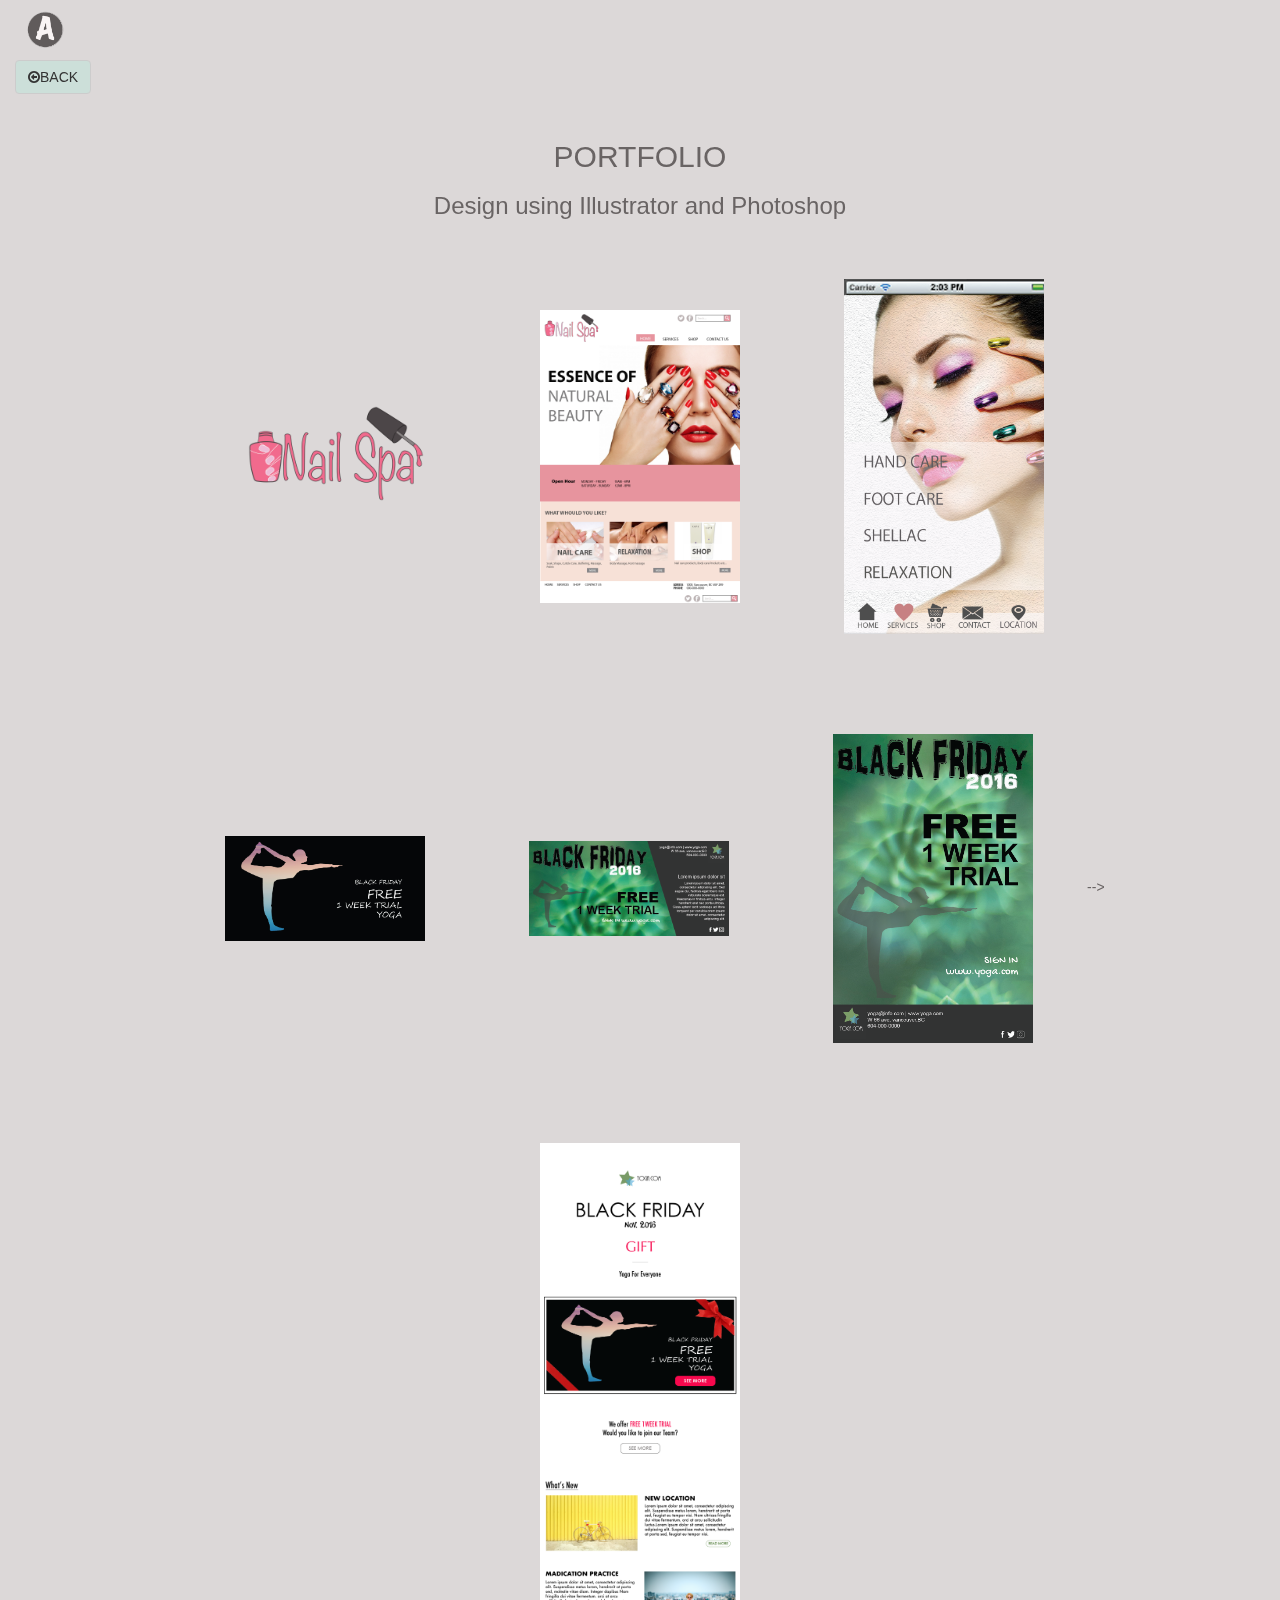
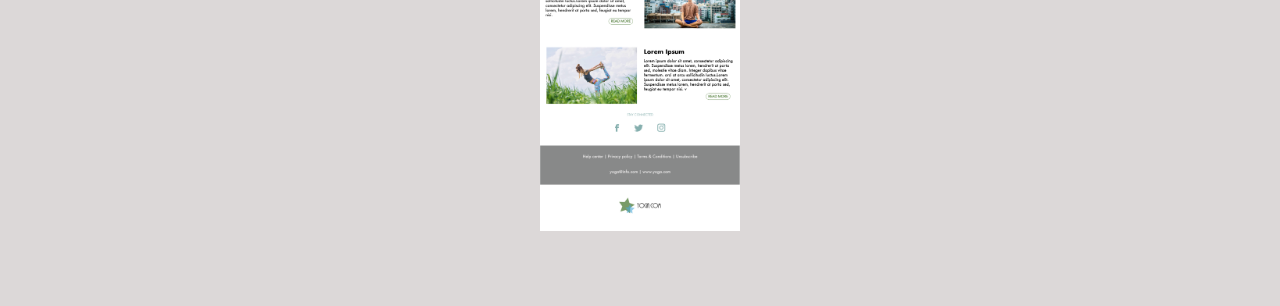
==== commit 8c7762a4: "Changed Color, title,,," ====
--- a/design.html
+++ b/design.html
@@ -5,7 +5,7 @@
     <meta charset="utf-8">
     <meta http-equiv="X-UA-Compatible" content="IE=edge">
     <meta name="viewport" content="width=device-width, initial-scale=1">
-    <title>Ai Yamamoto</title>
+    <title>Design</title>
     <link href="https://fonts.googleapis.com/css?family=Pathway+Gothic+One" rel="stylesheet">
     <link href="https://fonts.googleapis.com/css?family=Chela+One" rel="stylesheet">
     <link href="https://fonts.googleapis.com/css?family=Ranchers" rel="stylesheet">
@@ -23,57 +23,29 @@
 </head>
 
 <body>
-    <div class="container">
-        <div class="col-md-12" id="Portfolio" style="padding: 2%;">
-            <h2>PORTFOLIO</h2>
-            <div class="col-md-4 col-xs-4">
-                <img class="hvr-grow-shadow" src="img/portfolioimages/logo.png" alt="R">
-                <h4>Design of Logo using Illustrator</h4>
-            </div>
-            <div class="col-md-4 col-xs-4">
-                <img class="hvr-grow-shadow" src="img/portfolioimages/Webdesign.png" alt="R">
-                <h4>Design of Webpage using Illustrator and Photoshop</h4>
-            </div>
-            <div class="col-md-4 col-xs-4">
-                <img class="hvr-grow-shadow" src="img/portfolioimages/APPwebdesign.png" alt="R" style="width:50%;">
-                <h4>Design of App Webpage using Illustrator and Photoshop</h4>
-            </div>
+    <header style="background-color:#dcd8d8;">
+      <div class="container">
+        <a id="Home" href="index.html"><img src="img/A_logo.png" alt="logo"></a>
+      </div>
+    </header>
+    <div class="container" style="background-color:#dcd8d8;">
+      <a href="https://ai230.github.io/index.html">
+          <bottun class="btn btn-default hvr-fade"><i class="fa fa-arrow-circle-o-left" aria-hidden="true"></i>BACK</bottun>
+      </a>
+        <div class="row center" id="Design">
+            <div class="col-md-12" style="padding: 2%;">
+                <h2>PORTFOLIO</h2>
+                <h3>Design using Illustrator and Photoshop</h3>
+                <ur>
+                  <li><img src="img/portfolioimages/logo.png" alt="R"></li>
+                  <li><img src="img/portfolioimages/Webdesign.png" alt="R"></li>
+                  <li><img src="img/portfolioimages/APPwebdesign.png" alt="R"></li>
+                  <br />
+                  <li><img src="img/portfolioimages/FBAD.jpg" alt="R"></li>
+                  <li><img src="img/portfolioimages/Voucher.png" alt="R"></li>
+                  <li><img src="img/portfolioimages/Poster.png" alt="R"></li> -->
+                  <br />
+                  <li><img src="img/portfolioimages/Newsletter.png" alt="R"></li>
         </div>
-        <div class="row">
-            <div class="col-md-4 col-xs-4">
-                <img src="img/portfolioimages/FBcoverimage.jpg" alt="R">
-                <h4>Design of Facebook coverimage using Illustrator</h4>
-            </div>
-            <div class="col-md-4 col-xs-4">
-                <img src="img/portfolioimages/FBAD.jpg" alt="R">
-                <h4>Design of Facebook Advertisement using Illustrator</h4>
-            </div>
-            <div class="col-md-4 col-xs-4">
-            </div>
-        </div>
-        <div class="row">
-            <div class="col-md-4 col-xs-4">
-                <img src="img/portfolioimages/Poster.png" alt="Poster">
-                <h4>Design of a Poster using Illustrator</h4>
-            </div>
-            <div class="col-md-4 col-xs-4">
-                <img src="img/portfolioimages/Voucher.png" alt="R">
-                <h4>Design of a Voucher using Illustrator</h4>
-            </div>
-            <div class="col-md-4 col-xs-4">
-                <img src="img/portfolioimages/MockUp.png" alt="R">
-                <h4>Mockup using Photoshop</h4>
-            </div>
-        </div>
-        <div class="row">
-            <div class="col-md-4 col-xs-4">
-            </div>
-            <div class="col-md-4 col-xs-4">
-                <img class="img-thumbnail" src="img/portfolioimages/Newsletter.png" alt="R">
-                <h4>Design of a Newsletter using Photoshop</h4>
-            </div>
-            <div class="col-md-4 col-xs-4">
-            </div>
-        </div>
-    </div>
+    </div><!--container-->
 </body>
--- a/css/portfolio.css
+++ b/css/portfolio.css
@@ -1,17 +1,21 @@
+body,a{
+  color: #696464;
+}
+body,
+h1, h2, h3, h4, h5, h6, .h1, .h2, .h3, .h4, .h5, .h6 {
+  font-family: 'Open Sans', sans-serif;
+}
 [class^='imghvr-reveal-']:before, [class*=' imghvr-reveal-']:before {
-  background-color: #7DB4B5;
+  background-color: #90BAAD;
 }
 [class^='imghvr-'] figcaption, [class*=' imghvr-'] figcaption {
-    background-color: #7DB4B5;
+  background-color: #90BAAD;
 }
 [class^='imghvr-'], [class*=' imghvr-'] {
  background-color: white;
 }
-.imghvr-reveal-down{
-  border-radius: 6px;
-}
 .portfolioArea img{
-  width:230px;
+  width: 300px;
 }
 .container{
   margin-left: 0%;
@@ -25,7 +29,6 @@
   position: relative;
   color: white;
   text-align: center;
-  font-family: 'Chela One', cursive;
 }
 .intro span{
   color: #EF788C;
@@ -40,17 +43,8 @@
 #slideshow {
   /*z-index: 2;*/
   position: relative;
-  /*width: 500px;
-  height: 280px;*/
   top: 58px;
-  /*left: 45%;
-  -webkit-transform: translate(-50%,-50%);
-  -moz-transform: translate(-50%,-50%);
-  -ms-transform: translate(-50%,-50%);
-  -o-transform: translate(-50%,-50%);
-  transform: translate(-50%,-50%);*/
-}
-
+}
 #slideshow > div {
     position: absolute;
     top: 10px;
@@ -58,8 +52,6 @@
     right: 10px;
     bottom: 10px;
 }
-
-
 /*---------------------*/
 #pc_img{
    height: 700px;
@@ -70,24 +62,14 @@
 .center{
   text-align: center;
 }
-.left{
+.alignLeft{
   text-align: left;
-}
-#Portfolio img{
-  width: 60%;
-  margin: 3%;
-}
-#me h2,
-#contactform h2{
-  font-family: 'Chela One', cursive;
-  color: #696464;
 }
 #me p,
 #me h4,
 #me ul li,
 #contactform label{
-  font-family: 'Acme', sans-serif;
-  color: #696464;
+  /*color: #696464;*/
   font-size: 20px;
 }
 /*Sliding drawer menu icon, For Screen size>420px display:none;--> hide*/
@@ -126,13 +108,10 @@
 header{
     width:100%;
     z-index:2;
-    /*position:fixed;*/
-    /*background:rgba(255,255,255,.7);*/
     background: #dcd8d8;
     display:table;
     font-size:0px;
     line-height:0;
-    color: #696464;
 }
 header h1 nav {
     display:table-cell;
@@ -146,7 +125,7 @@
     margin:10px;
 }
 header ul {
-    font-size:20px;
+    font-size:15px;
     line-height:1px;
     margin:0px 10px 10px 0px;
     text-align: center;
@@ -165,7 +144,6 @@
   color:inherit;
   -webkit-transition: all 1s ease-out;
   -moz-transition: all 1s ease-out;
-  font-family: 'Pathway Gothic One', sans-serif;
 }
 header ul li a:hover {
     background: #EF788C;
@@ -241,16 +219,6 @@
           -moz-transform:rotate(45deg);
           transform:rotate(45deg);
       }
-
-      /*slideshow make img smaller and position*/
-      /*#slideshow{
-        top: 25%;
-        left: 63%;
-      }
-      #slideshow img{
-        width: 60%;
-      }*/
-      /*-----------------------*/
 }
 @media screen and (max-width: 420px){
     #slideshow{
@@ -304,8 +272,6 @@
   position: fixed;
   bottom: 1%;
   right: 0%;
-  /*bottom: 20px;
-  right: 20px;*/
 }
 #pageTop a {
   z-index: 10;
@@ -316,3 +282,24 @@
   /*text-decoration: none;*/
   opacity: 0.7;
 }
+/*Design.html*/
+header img{
+  height: 40px;
+  margin: 10px;
+}
+.hvr-fade {
+    background-color: #CCDFD9;
+    float: left;
+}
+.hvr-fade:hover, .hvr-fade:focus, .hvr-fade:active {
+    background-color: #90BAAD;
+    color: white;
+}
+#Design li{
+  list-style-type: none;
+  display: inline-block;
+  margin: 50px;
+}
+#Design li img{
+  width: 200px;
+}
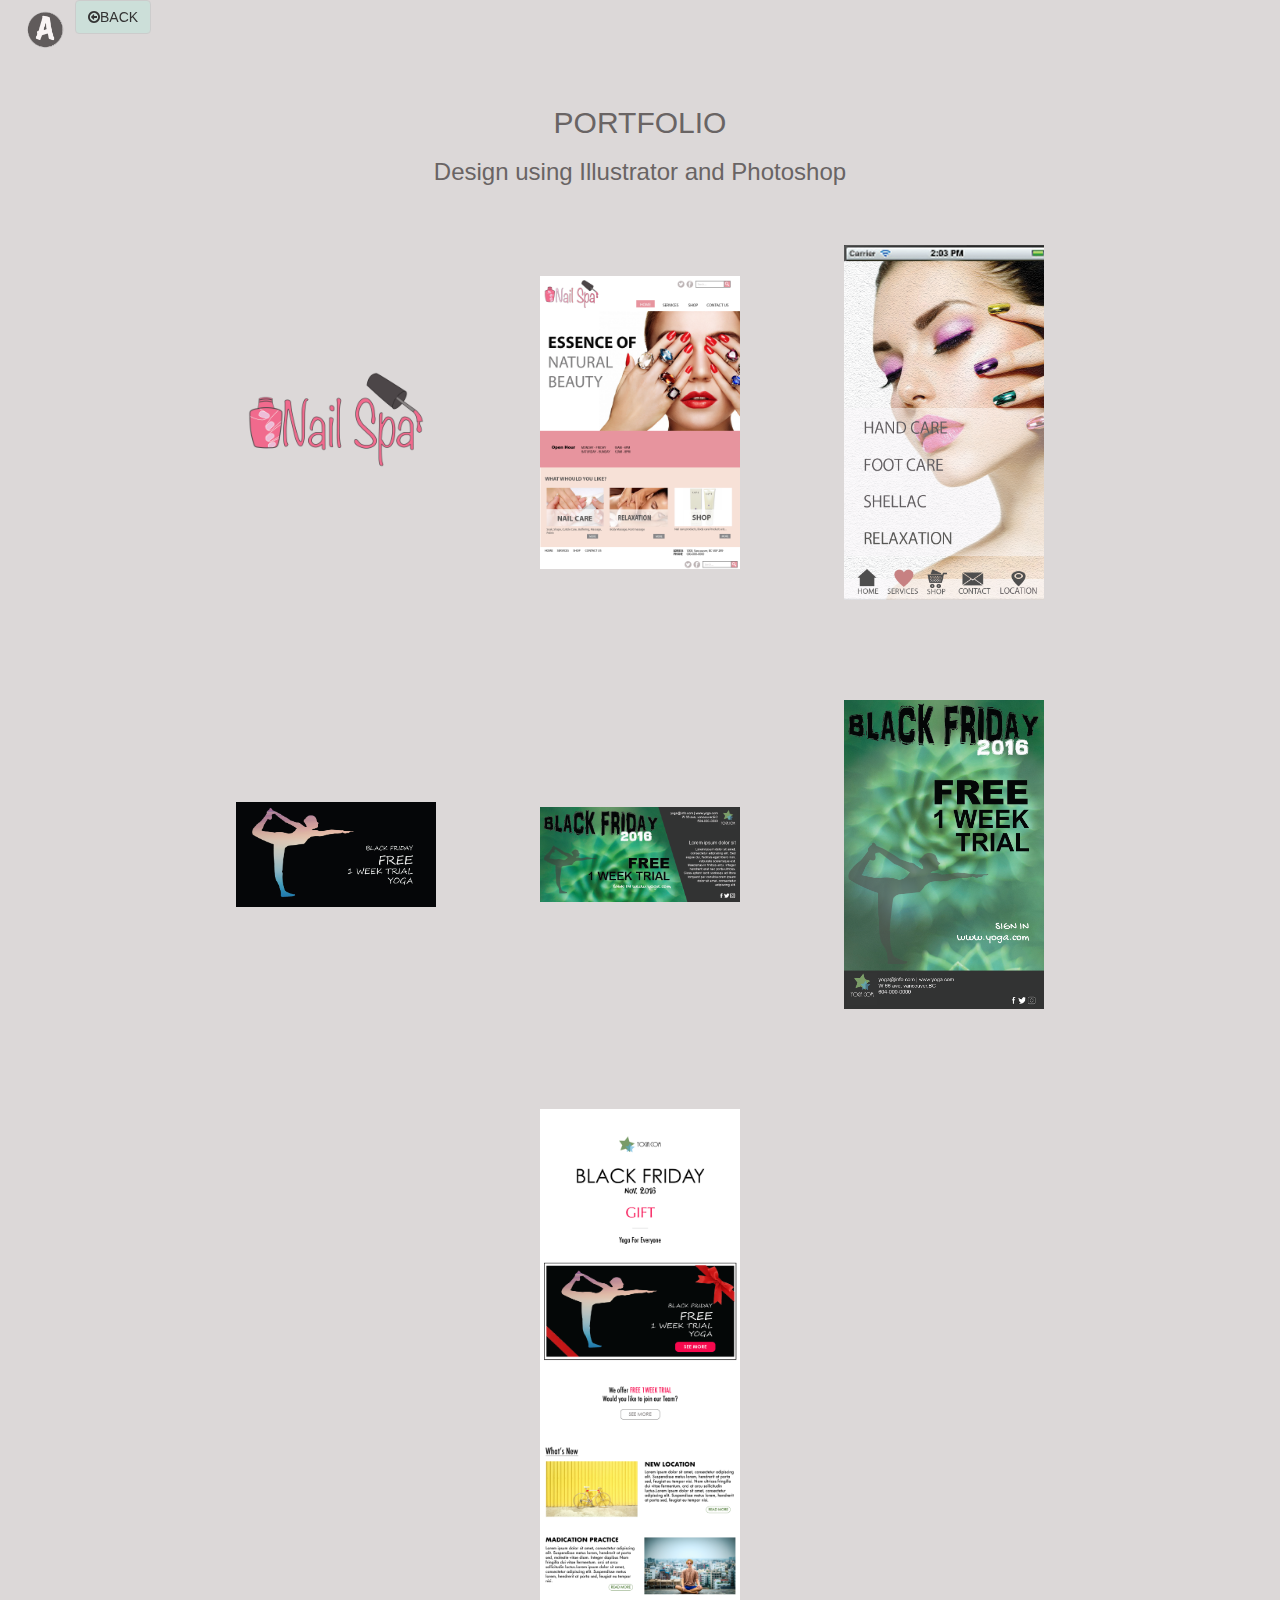
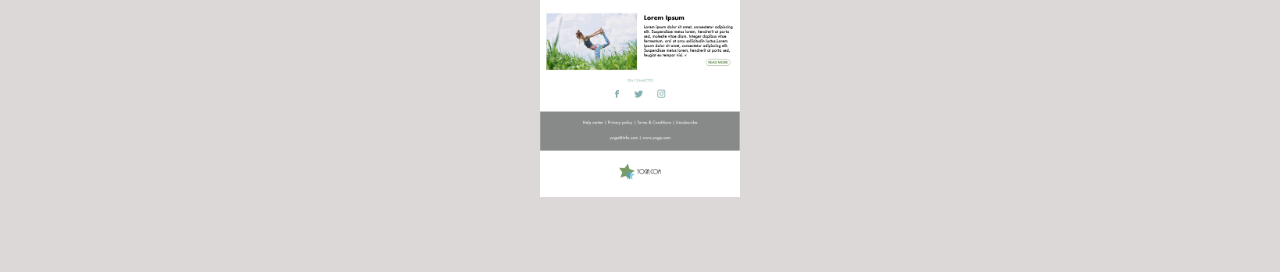
==== commit 75e2256a: "Fixed button" ====
--- a/design.html
+++ b/design.html
@@ -25,25 +25,23 @@
 <body>
     <header style="background-color:#dcd8d8;">
       <div class="container">
-        <a id="Home" href="index.html"><img src="img/A_logo.png" alt="logo"></a>
+        <a href="https://ai230.github.io/index.html"><img src="img/A_logo.png" alt="logo"></a>
+        <a href="https://ai230.github.io/index.html"><button class="btn btn-default hvr-fade"><i class="fa fa-arrow-circle-o-left" aria-hidden="true"></i>BACK</button></a>
       </div>
     </header>
     <div class="container" style="background-color:#dcd8d8;">
-      <a href="https://ai230.github.io/index.html">
-          <bottun class="btn btn-default hvr-fade"><i class="fa fa-arrow-circle-o-left" aria-hidden="true"></i>BACK</bottun>
-      </a>
         <div class="row center" id="Design">
             <div class="col-md-12" style="padding: 2%;">
                 <h2>PORTFOLIO</h2>
                 <h3>Design using Illustrator and Photoshop</h3>
                 <ur>
-                  <li><img src="img/portfolioimages/logo.png" alt="R"></li>
+                  <li><img src="img/portfolioimages/logo.png" alt="logo"></li>
                   <li><img src="img/portfolioimages/Webdesign.png" alt="R"></li>
                   <li><img src="img/portfolioimages/APPwebdesign.png" alt="R"></li>
                   <br />
                   <li><img src="img/portfolioimages/FBAD.jpg" alt="R"></li>
                   <li><img src="img/portfolioimages/Voucher.png" alt="R"></li>
-                  <li><img src="img/portfolioimages/Poster.png" alt="R"></li> -->
+                  <li><img src="img/portfolioimages/Poster.png" alt="R"></li>
                   <br />
                   <li><img src="img/portfolioimages/Newsletter.png" alt="R"></li>
         </div>
--- a/css/portfolio.css
+++ b/css/portfolio.css
@@ -286,6 +286,7 @@
 header img{
   height: 40px;
   margin: 10px;
+  float: left;
 }
 .hvr-fade {
     background-color: #CCDFD9;
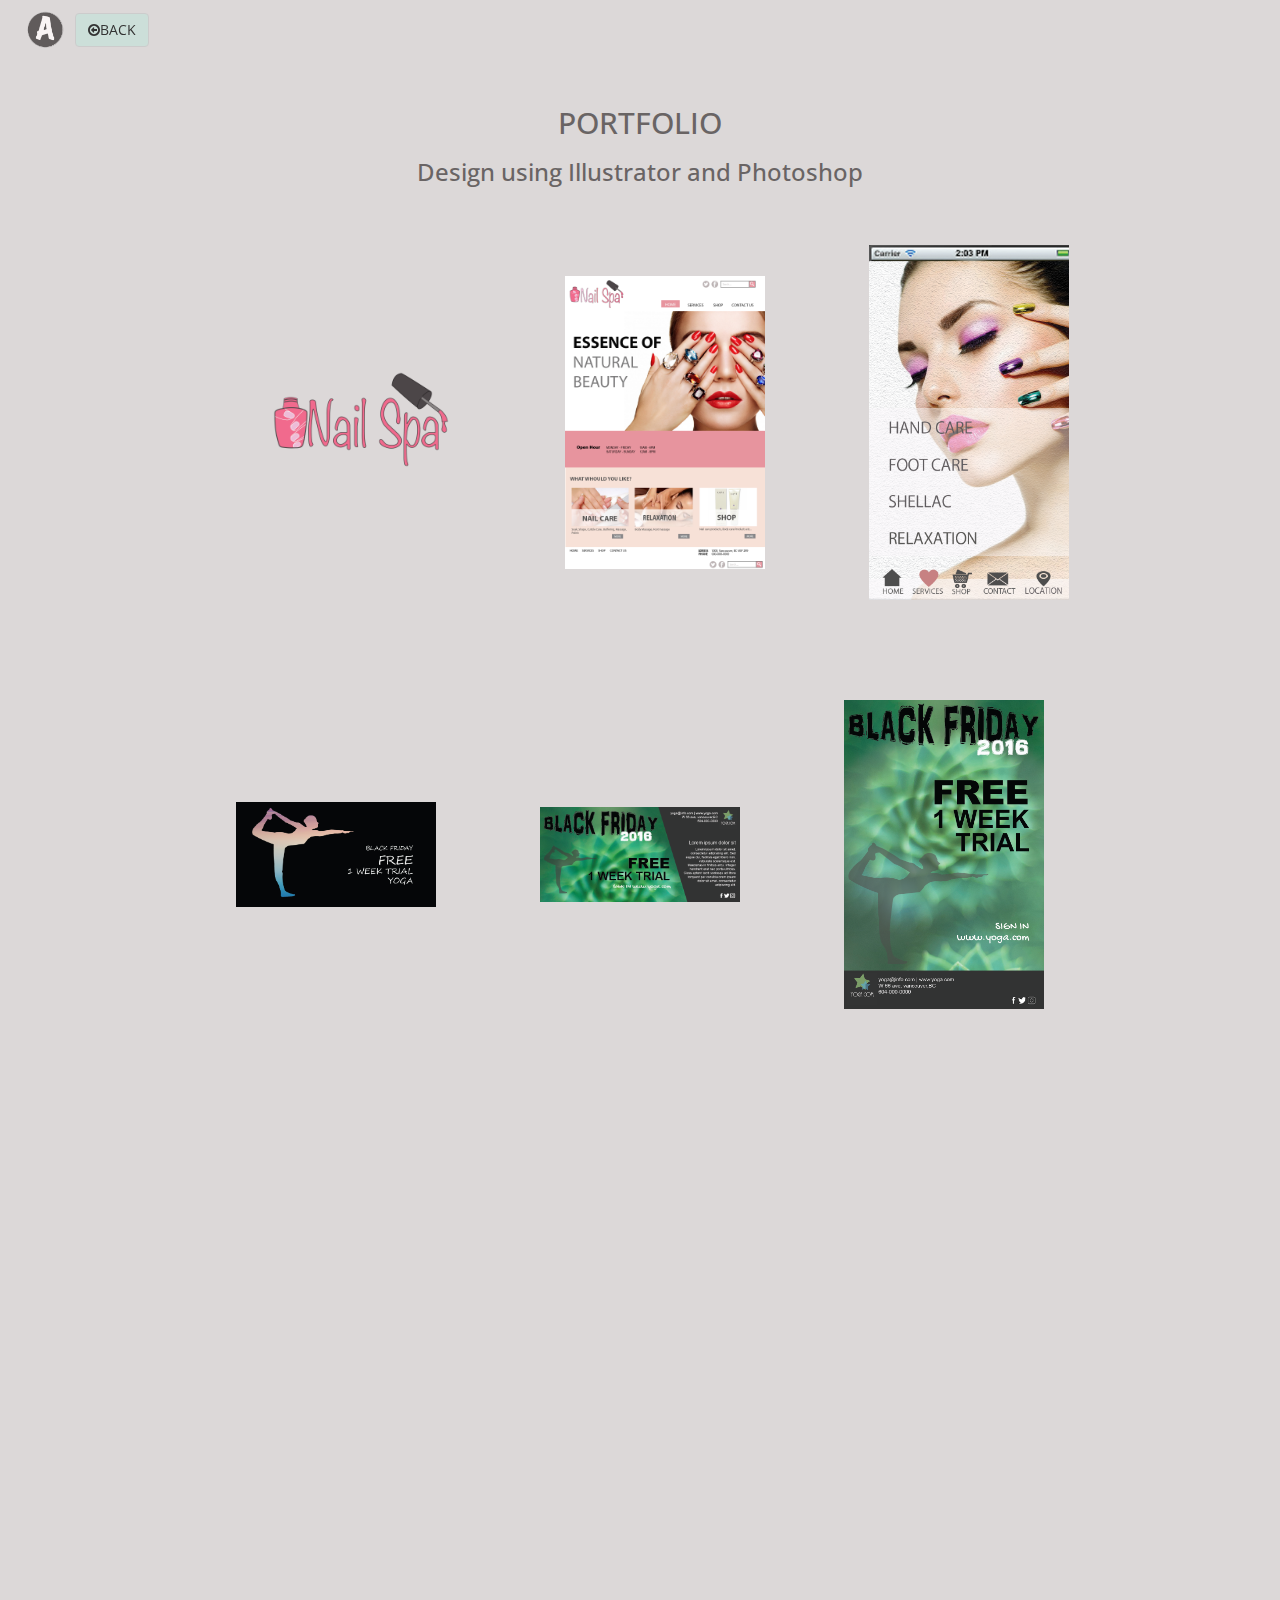
==== commit 7c050228: "Changed" ====
--- a/design.html
+++ b/design.html
@@ -6,44 +6,46 @@
     <meta http-equiv="X-UA-Compatible" content="IE=edge">
     <meta name="viewport" content="width=device-width, initial-scale=1">
     <title>Design</title>
-    <link href="https://fonts.googleapis.com/css?family=Pathway+Gothic+One" rel="stylesheet">
-    <link href="https://fonts.googleapis.com/css?family=Chela+One" rel="stylesheet">
-    <link href="https://fonts.googleapis.com/css?family=Ranchers" rel="stylesheet">
-    <link href="https://fonts.googleapis.com/css?family=Acme" rel="stylesheet">
+    <link href="https://fonts.googleapis.com/css?family=Open+Sans" rel="stylesheet">
     <link href="https://maxcdn.bootstrapcdn.com/font-awesome/4.7.0/css/font-awesome.min.css" rel="stylesheet">
     <link rel="stylesheet" href="css/bootstrap.css">
-    <link href="css/hover-min.css" rel="stylesheet">
+    <link rel="stylesheet" href="css/hover-min.css">
     <link rel="stylesheet" href="css/imagehover.css">
+    <link rel="stylesheet" href="css/design.css">
     <link rel="stylesheet" href="css/portfolio.css">
 
     <script type="text/javascript" src="js/jquery-3.1.1.min.js"></script>
     <script type="text/javascript" src="js/bootstrap.min.js"></script>
     <script type="text/javascript" src="js/portfolio.js"></script>
     <script src="http://ajax.googleapis.com/ajax/libs/jquery/1.9.1/jquery.min.js"></script>
+    <script src="http://ajax.googleapis.com/ajax/libs/jquery/1.11.1/jquery.min.js"></script>
+    <script type="text/javascript" src="js/jquery.inview.js"></script>
+    <script type="text/javascript" src="js/design.js"></script>
 </head>
 
 <body>
     <header style="background-color:#dcd8d8;">
-      <div class="container">
-        <a href="https://ai230.github.io/index.html"><img src="img/A_logo.png" alt="logo"></a>
-        <a href="https://ai230.github.io/index.html"><button class="btn btn-default hvr-fade"><i class="fa fa-arrow-circle-o-left" aria-hidden="true"></i>BACK</button></a>
-      </div>
+        <div class="container">
+            <a href="https://ai230.github.io/index.html"><img src="img/A_logo.png" alt="logo"></a>
+            <a href="https://ai230.github.io/index.html"><button class="btn btn-default hvr-fade"><i class="fa fa-arrow-circle-o-left" aria-hidden="true"></i>BACK</button></a>
+        </div>
     </header>
     <div class="container" style="background-color:#dcd8d8;">
         <div class="row center" id="Design">
             <div class="col-md-12" style="padding: 2%;">
                 <h2>PORTFOLIO</h2>
                 <h3>Design using Illustrator and Photoshop</h3>
-                <ur>
-                  <li><img src="img/portfolioimages/logo.png" alt="logo"></li>
-                  <li><img src="img/portfolioimages/Webdesign.png" alt="R"></li>
-                  <li><img src="img/portfolioimages/APPwebdesign.png" alt="R"></li>
-                  <br />
-                  <li><img src="img/portfolioimages/FBAD.jpg" alt="R"></li>
-                  <li><img src="img/portfolioimages/Voucher.png" alt="R"></li>
-                  <li><img src="img/portfolioimages/Poster.png" alt="R"></li>
-                  <br />
-                  <li><img src="img/portfolioimages/Newsletter.png" alt="R"></li>
+                <ur class="list">
+                    <li class="list-mv07"><img src="img/portfolioimages/logo.png" alt="logo"></li>
+                    <li class="list-mv07"><img src="img/portfolioimages/Webdesign.png" alt="R"></li>
+                    <li class="list-mv07"><img src="img/portfolioimages/APPwebdesign.png" alt="R"></li>
+                    <br />
+                    <li class="list-mv07"><img src="img/portfolioimages/FBAD.jpg" alt="R"></li>
+                    <li class="list-mv07"><img src="img/portfolioimages/Voucher.png" alt="R"></li>
+                    <li class="list-mv07"><img src="img/portfolioimages/Poster.png" alt="R"></li>
+                    <br />
+                    <li class="list-mv07"><img src="img/portfolioimages/Newsletter.png" alt="R"></li>
+            </div>
         </div>
-    </div><!--container-->
+        <!--container-->
 </body>
--- a/css/design.css
+++ b/css/design.css
@@ -0,0 +1,39 @@
+header img{
+  height: 40px;
+  margin: 10px;
+}
+.hvr-fade {
+    background-color: #CCDFD9;
+}
+.hvr-fade:hover, .hvr-fade:focus, .hvr-fade:active {
+    background-color: #90BAAD;
+    color: white;
+}
+#Design li{
+  list-style-type: none;
+  display: inline-block;
+  margin: 50px;
+}
+#Design li img{
+  width: 200px;
+}
+/*for jquery.inview.js*/
+.list{
+	margin: 50px 50px 50px 50px;
+	list-style-type: none;
+	overflow: hidden;
+}
+.list li{
+	margin: 50px 20px 50px 20px;
+	transition: .8s;
+}
+.list-mv07{
+	opacity: 0;
+	transform: translate(0,60px);
+	-webkit-transform: translate(0,60px);
+}
+.mv07{
+	opacity: 1.0;
+	transform: translate(0,0);
+	-webkit-transform: translate(0,0);
+}
--- a/css/portfolio.css
+++ b/css/portfolio.css
@@ -282,25 +282,3 @@
   /*text-decoration: none;*/
   opacity: 0.7;
 }
-/*Design.html*/
-header img{
-  height: 40px;
-  margin: 10px;
-  float: left;
-}
-.hvr-fade {
-    background-color: #CCDFD9;
-    float: left;
-}
-.hvr-fade:hover, .hvr-fade:focus, .hvr-fade:active {
-    background-color: #90BAAD;
-    color: white;
-}
-#Design li{
-  list-style-type: none;
-  display: inline-block;
-  margin: 50px;
-}
-#Design li img{
-  width: 200px;
-}
